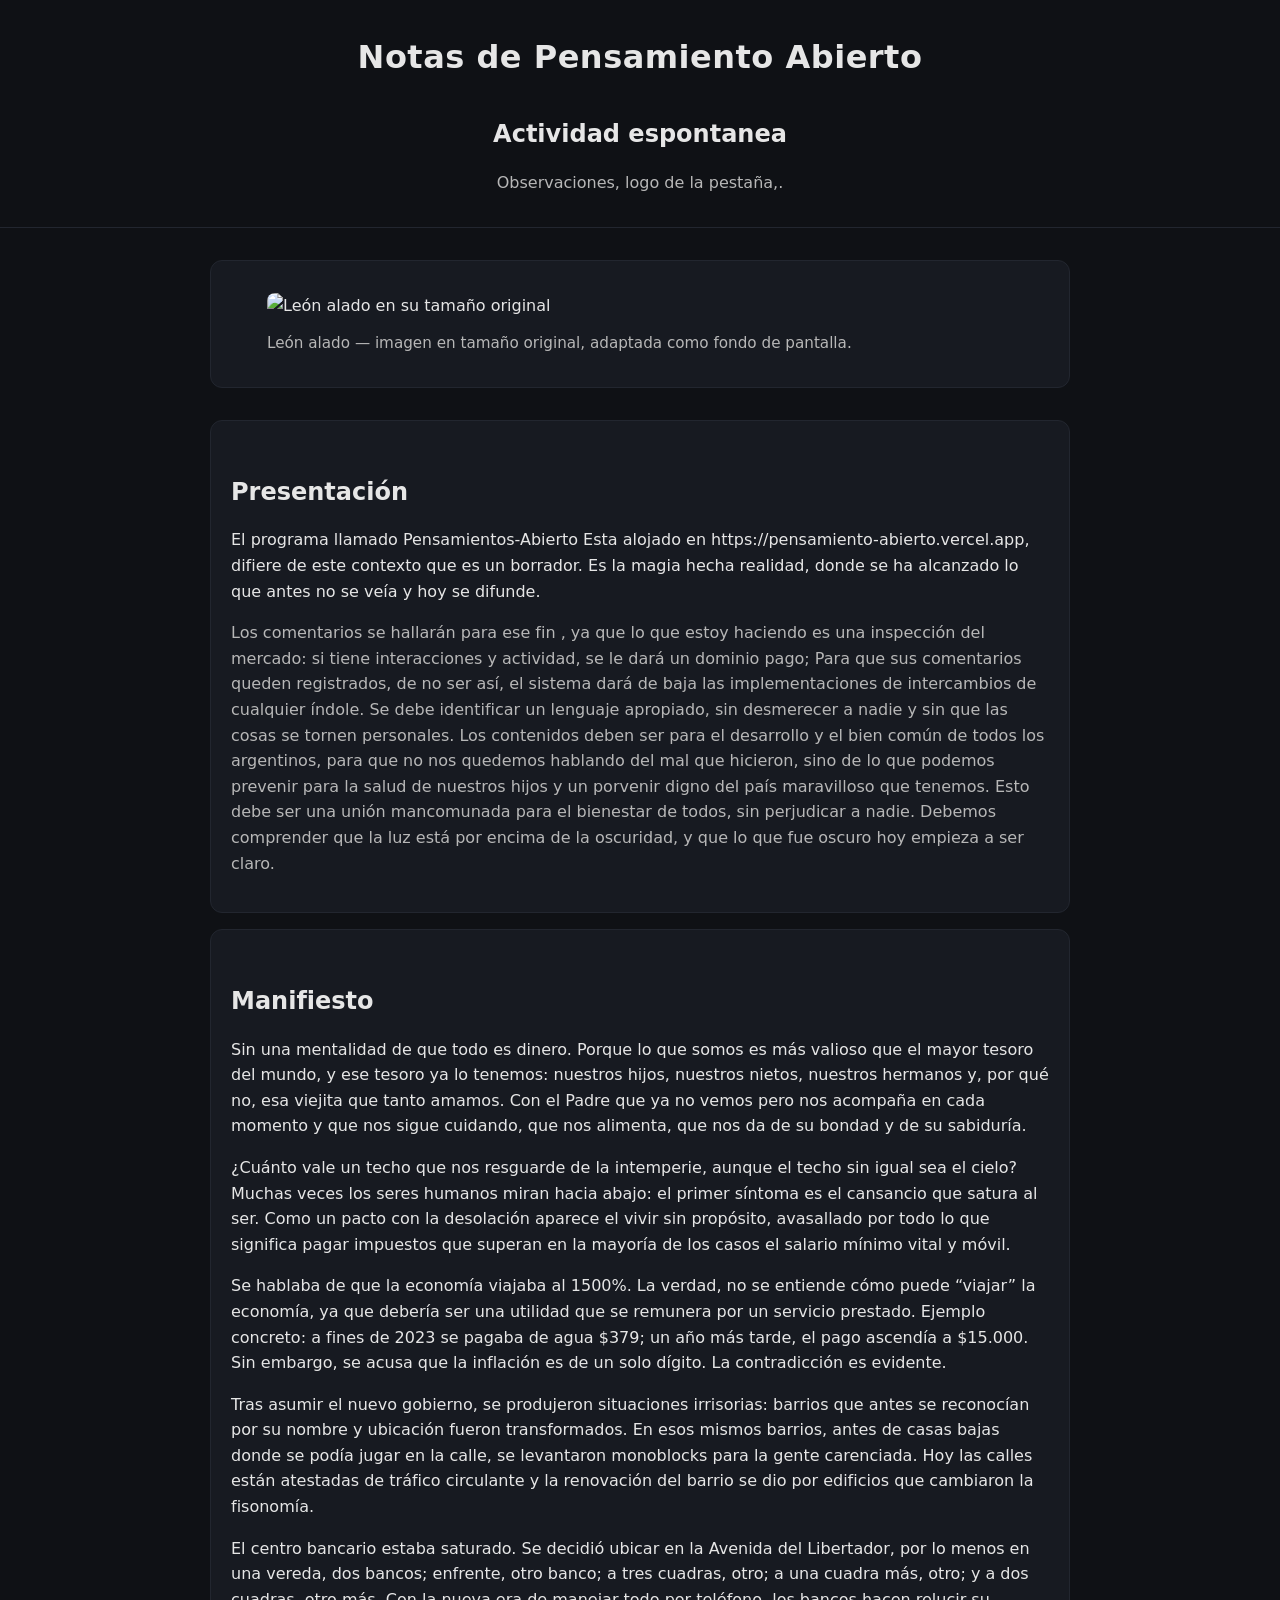
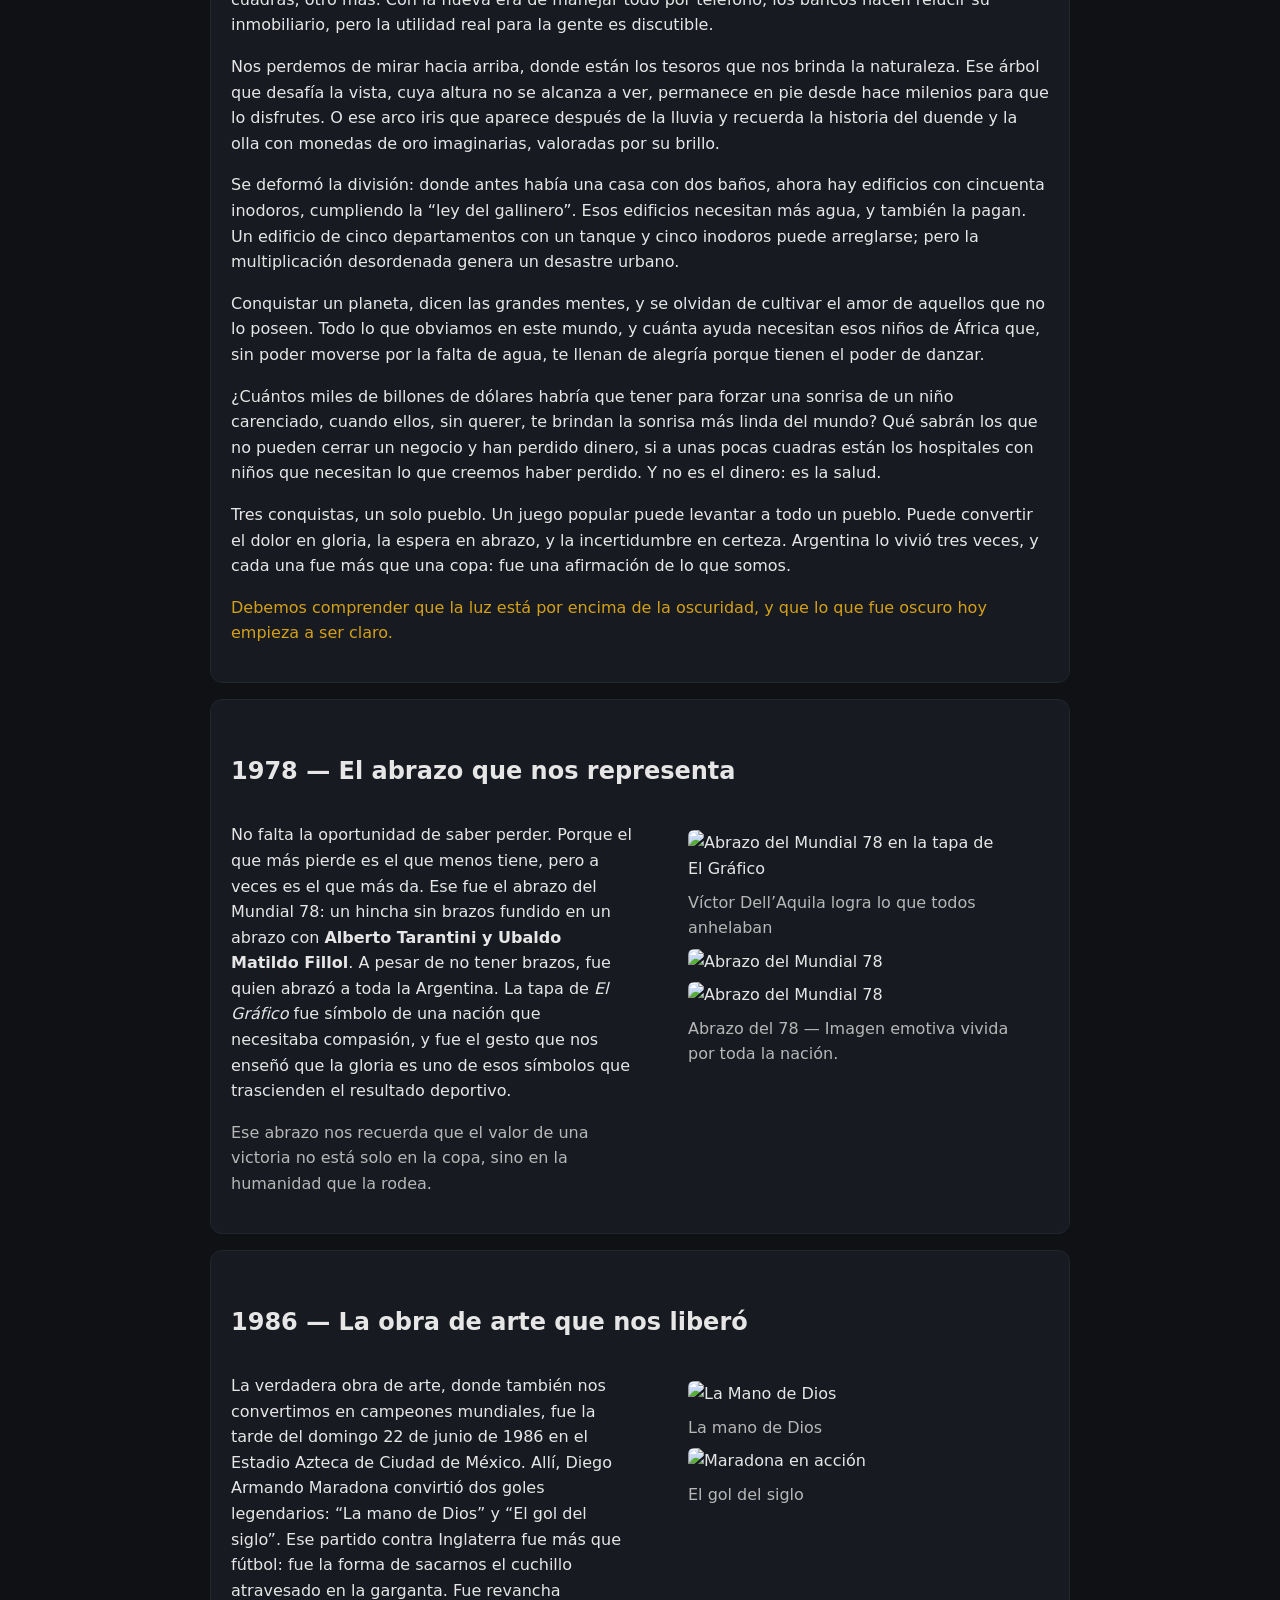
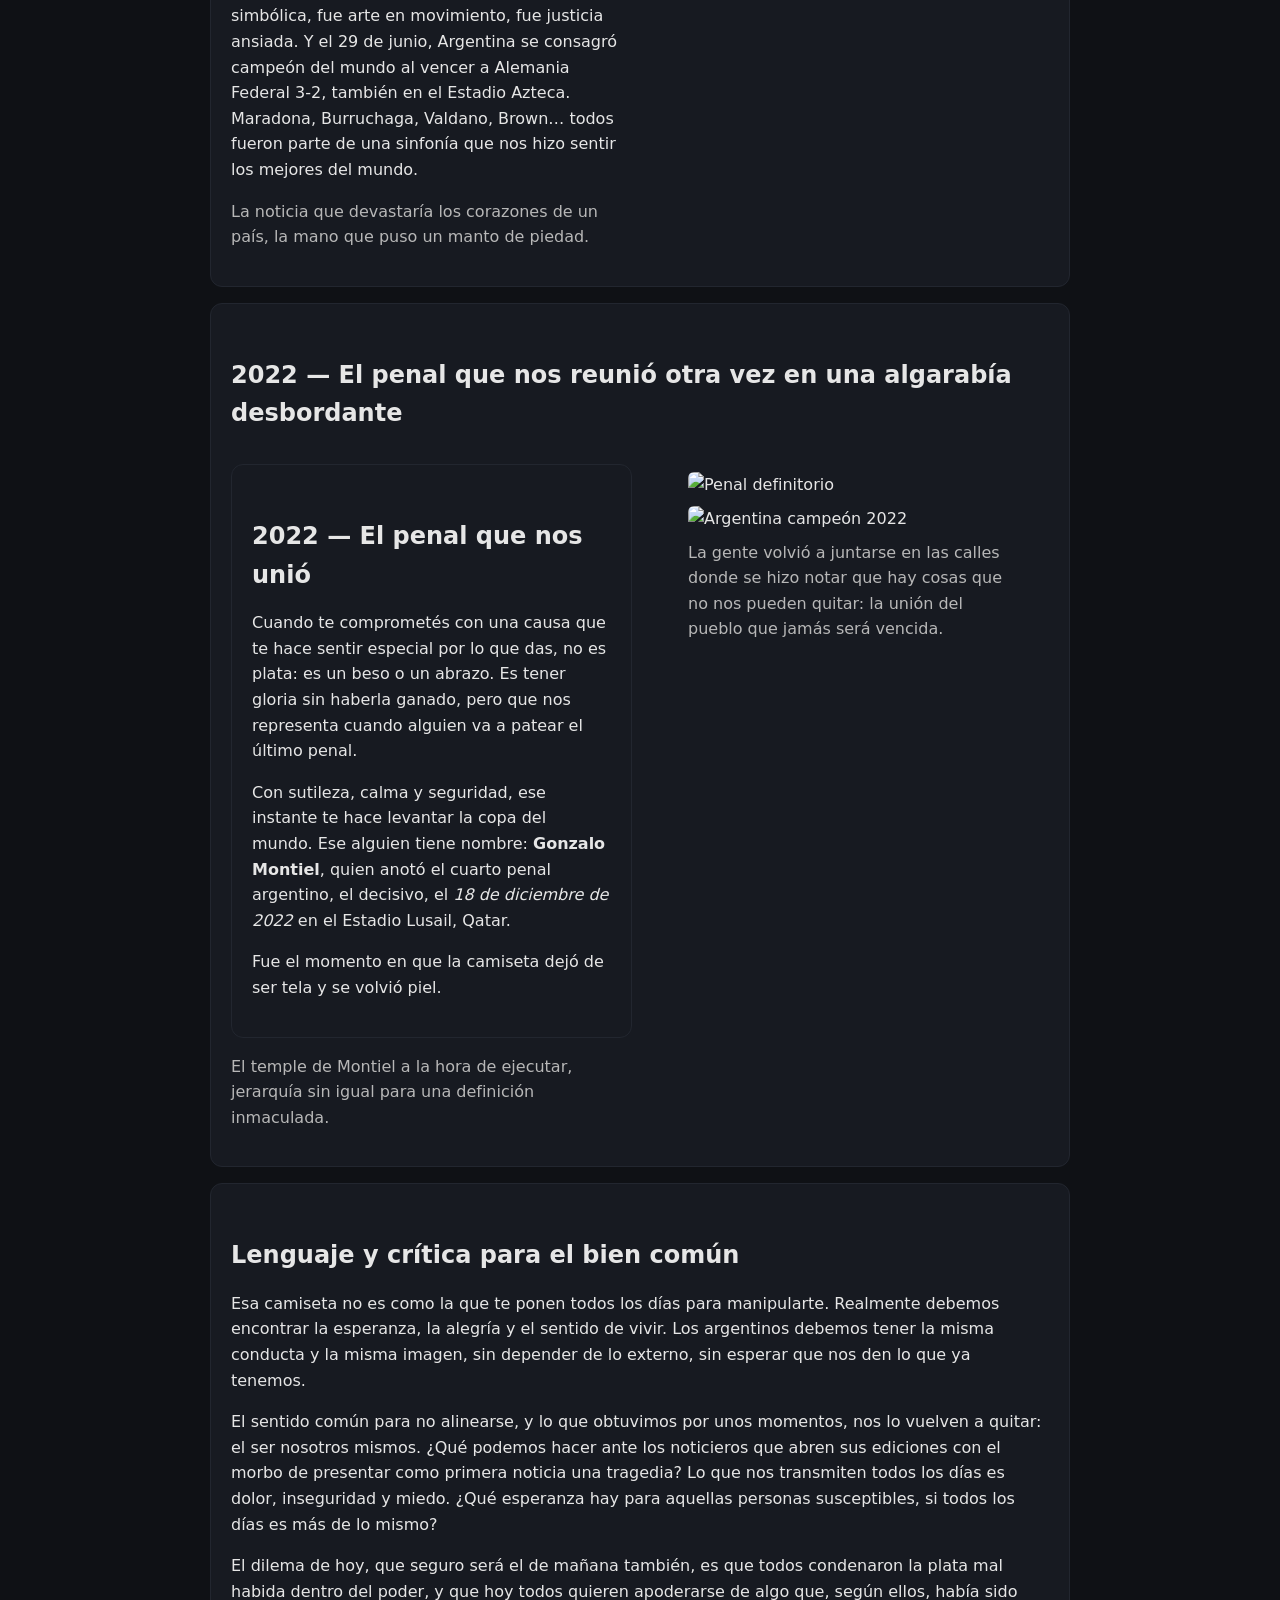
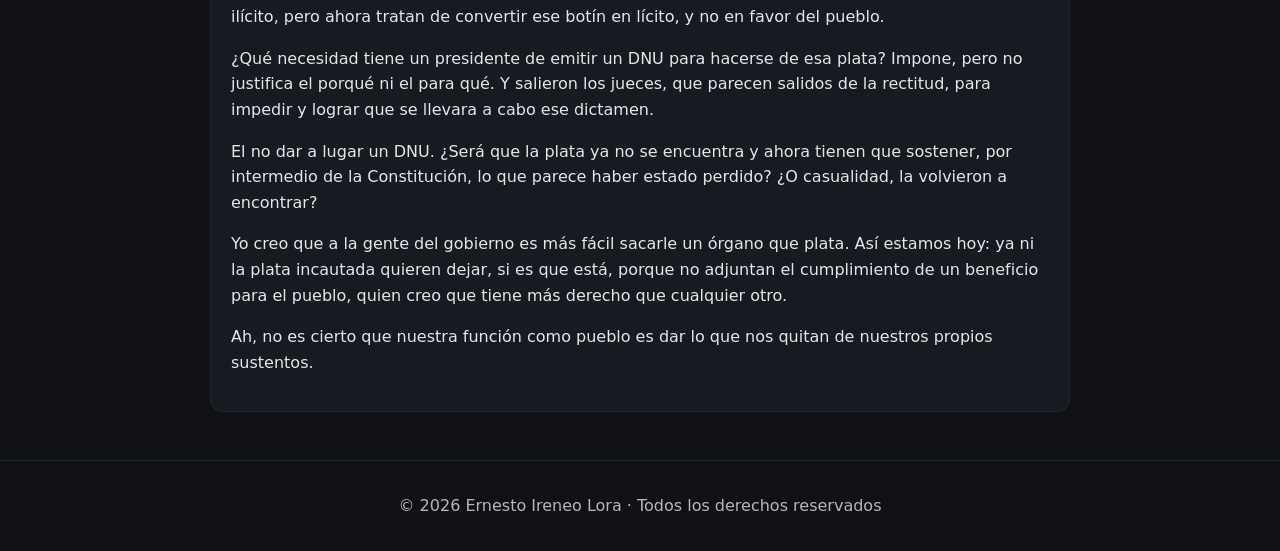
==== articulos/Milagro/index.html @ 1082b00d "instrumentar issues" ====
<!DOCTYPE html>
<html lang="es">

<head>
  <meta charset="UTF-8" />
  <meta name="viewport" content="width=device-width, initial-scale=1" />
  <title>Notas - Pensamiento Abierto</title>
  <meta name="description" content="Recopilacion.">
  <style>
    :root {
      --bg: #0f1115;
      --fg: #e6e6e6;
      --muted: #b7b7b7;
      --accent: #d4a017;
      --link: #7fb3ff;
      --card: #171a21;
    }

    html,
    body {
      margin: 0;
      padding: 0;
      background: var(--bg);
      color: var(--fg);
      font-family: system-ui, -apple-system, Segoe UI, Roboto, Ubuntu, Cantarell, "Helvetica Neue", Arial, "Noto Sans", sans-serif;
      line-height: 1.6;
    }

    header {
      padding: 2rem 1rem;
      text-align: center;
      border-bottom: 1px solid #22262f;
    }

    header h1 {
      margin: 0 0 .5rem;
      font-size: 2rem;
      letter-spacing: .5px;
    }

    header p {
      margin: 0;
      color: var(--muted);
    }

    .container {
      max-width: 860px;
      margin: 0 auto;
      padding: 2rem 1rem;
    }

    .hero {
      background: var(--card);
      border: 1px solid #22262f;
      border-radius: 12px;
      padding: 1rem;
      margin-bottom: 2rem;
    }

    .hero img {
      width: 100%;
      height: auto;
      display: block;
      border-radius: 8px;
      object-fit: cover;
    }

    .hero figcaption {
      margin-top: .75rem;
      color: var(--muted);
      font-size: .95rem;
    }

    h2 {
      margin: 2rem 0 1rem;
      font-size: 1.5rem;
    }

    .card {
      background: var(--card);
      border: 1px solid #22262f;
      border-radius: 12px;
      padding: 1.25rem;
      margin: 1rem 0;
    }

    .card img {
      max-width: 100%;
      height: auto;
      display: block;
      margin: 0.5rem auto;
      border-radius: 6px;
    }

    .muted {
      color: var(--muted);
    }

    a {
      color: var(--link);
      text-decoration: none;
    }

    a:hover {
      text-decoration: underline;
    }

    footer {
      padding: 2rem 1rem;
      text-align: center;
      border-top: 1px solid #22262f;
      color: var(--muted);
    }

    .grid {
      display: grid;
      grid-template-columns: 1fr;
      gap: 1rem;
    }

    @media (min-width: 720px) {
      .grid {
        grid-template-columns: 1fr 1fr;
      }
    }

    .tag {
      display: inline-block;
      background: #22262f;
      color: var(--muted);
      padding: .25rem .5rem;
      border-radius: 6px;
      font-size: .85rem;
      margin-right: .5rem;
    }

    .accent {
      color: var(--accent);
    }
  </style>
</head>

<body>

  <header>
    <h1>Notas de Pensamiento Abierto</h1>
    <h2>Actividad espontanea</h2>
    <p>Observaciones, logo de la pestaña,.</p>
  </header>

  <main class="container">

    <!-- Imagen principal: León alado -->
    <section class="hero">
      <figure>
        <!-- Reemplazá el src por la ruta real de tu imagen en la carpeta -->
        <img src="imagenes/LeonDeOro.png" alt="León alado en su tamaño original" />
        <figcaption>León alado — imagen en tamaño original, adaptada como fondo de pantalla.</figcaption>
      </figure>
    </section>

    <!-- Presentación editorial breve -->
    <section class="card">
      <h2>Presentación</h2>
      <p>
        El programa llamado Pensamientos-Abierto
        Esta alojado en https://pensamiento-abierto.vercel.app, difiere de este contexto que es un borrador.
        Es la magia hecha realidad, donde se ha alcanzado lo que antes no se veía y hoy se difunde.
      </p>
      <p class="muted">
        Los comentarios se hallarán para ese fin , ya que lo que estoy haciendo es una inspección del mercado: si tiene
        interacciones y actividad, se le dará un dominio pago;
        Para que sus comentarios queden registrados, de no ser así, el sistema dará de baja las implementaciones de
        intercambios de cualquier índole.
        Se debe identificar un lenguaje apropiado, sin desmerecer a nadie y sin que las cosas se tornen personales. Los
        contenidos deben ser para el desarrollo
        y el bien común de todos los argentinos, para que no nos quedemos hablando del mal que hicieron, sino de lo que
        podemos prevenir para la salud de nuestros
        hijos y un porvenir digno del país maravilloso que tenemos.
        Esto debe ser una unión mancomunada para el bienestar de todos, sin perjudicar a nadie. Debemos comprender que
        la luz está por encima de la oscuridad,
        y que lo que fue oscuro hoy empieza a ser claro.
      </p>

    </section>

    <!-- Manifiesto: valores y propósito -->
    <section class="card">
      <h2>Manifiesto</h2>
      <p>
        Sin una mentalidad de que todo es dinero. Porque lo que somos es más valioso que el mayor tesoro del mundo,
        y ese tesoro ya lo tenemos: nuestros hijos, nuestros nietos, nuestros hermanos y, por qué no, esa viejita que
        tanto amamos.
        Con el Padre que ya no vemos pero nos acompaña en cada momento y que nos sigue cuidando, que nos alimenta, que
        nos da de su bondad y de su sabiduría.
      </p>

      <p>
        ¿Cuánto vale un techo que nos resguarde de la intemperie, aunque el techo sin igual sea el cielo?
        Muchas veces los seres humanos miran hacia abajo: el primer síntoma es el cansancio que satura al ser.
        Como un pacto con la desolación aparece el vivir sin propósito, avasallado por todo lo que significa pagar
        impuestos que superan en la mayoría de los casos el salario mínimo vital y móvil.
      </p>

      <p>
        Se hablaba de que la economía viajaba al 1500%. La verdad, no se entiende cómo puede “viajar” la economía, ya
        que debería ser una utilidad que se remunera por un servicio prestado.
        Ejemplo concreto: a fines de 2023 se pagaba de agua $379; un año más tarde, el pago ascendía a $15.000.
        Sin embargo, se acusa que la inflación es de un solo dígito. La contradicción es evidente.
      </p>

      <p>
        Tras asumir el nuevo gobierno, se produjeron situaciones irrisorias: barrios que antes se reconocían por su
        nombre y ubicación fueron transformados.
        En esos mismos barrios, antes de casas bajas donde se podía jugar en la calle, se levantaron monoblocks para la
        gente carenciada.
        Hoy las calles están atestadas de tráfico circulante y la renovación del barrio se dio por edificios que
        cambiaron la fisonomía.
      </p>

      <p>
        El centro bancario estaba saturado. Se decidió ubicar en la Avenida del Libertador, por lo menos en una vereda,
        dos bancos; enfrente, otro banco; a tres cuadras, otro; a una cuadra más, otro; y a dos cuadras, otro más.
        Con la nueva era de manejar todo por teléfono, los bancos hacen relucir su inmobiliario, pero la utilidad real
        para la gente es discutible.
      </p>

      <p>
        Nos perdemos de mirar hacia arriba, donde están los tesoros que nos brinda la naturaleza.
        Ese árbol que desafía la vista, cuya altura no se alcanza a ver, permanece en pie desde hace milenios para que
        lo disfrutes.
        O ese arco iris que aparece después de la lluvia y recuerda la historia del duende y la olla con monedas de oro
        imaginarias, valoradas por su brillo.
      </p>

      <p>
        Se deformó la división: donde antes había una casa con dos baños, ahora hay edificios con cincuenta inodoros,
        cumpliendo la “ley del gallinero”.
        Esos edificios necesitan más agua, y también la pagan.
        Un edificio de cinco departamentos con un tanque y cinco inodoros puede arreglarse; pero la multiplicación
        desordenada genera un desastre urbano.
      </p>

      <p>
        Conquistar un planeta, dicen las grandes mentes, y se olvidan de cultivar el amor de aquellos que no lo poseen.
        Todo lo que obviamos en este mundo, y cuánta ayuda necesitan esos niños de África que, sin poder moverse por la
        falta de agua, te llenan de alegría porque tienen el poder de danzar.
      </p>

      <p>
        ¿Cuántos miles de billones de dólares habría que tener para forzar una sonrisa de un niño carenciado,
        cuando ellos, sin querer, te brindan la sonrisa más linda del mundo?
        Qué sabrán los que no pueden cerrar un negocio y han perdido dinero, si a unas pocas cuadras están los
        hospitales con niños que necesitan lo que creemos haber perdido.
        Y no es el dinero: es la salud.
      </p>

      <p>
        Tres conquistas, un solo pueblo.
        Un juego popular puede levantar a todo un pueblo. Puede convertir el dolor en gloria, la espera en abrazo, y la
        incertidumbre en certeza.
        Argentina lo vivió tres veces, y cada una fue más que una copa: fue una afirmación de lo que somos.
      </p>

      <p class="accent">
        Debemos comprender que la luz está por encima de la oscuridad, y que lo que fue oscuro hoy empieza a ser claro.
      </p>
    </section>

    <!-- Abrazo del 78: memoria y símbolo -->
<section class="card">
  <h2>1978 — El abrazo que nos representa</h2>
  <div class="grid">
    <div>
      <p>
        No falta la oportunidad de saber perder. Porque el que más pierde es el que menos tiene,
        pero a veces es el que más da. Ese fue el abrazo del Mundial 78: un hincha sin brazos fundido
        en un abrazo con <strong>Alberto Tarantini y Ubaldo Matildo Fillol</strong>. A pesar de no tener brazos,
        fue quien abrazó a toda la Argentina. La tapa de <em>El Gráfico</em> fue símbolo de una nación que necesitaba
        compasión, y fue el gesto que nos enseñó que la gloria es uno de esos símbolos que trascienden el resultado deportivo.
      </p>
      <p class="muted">
        Ese abrazo nos recuerda que el valor de una victoria no está solo en la copa, sino en la humanidad que la rodea.
      </p>
    </div>
    <figure>
      <img src="imagenes/descarga.jpg" alt="Abrazo del Mundial 78 en la tapa de El Gráfico" />
      <figcaption class="muted">Víctor Dell’Aquila logra lo que todos anhelaban</figcaption>

      <img src="imagenes/A 43 años de la obte.png" alt="Abrazo del Mundial 78" />
      <img src="imagenes/La historia del Abra.png" alt="Abrazo del Mundial 78" />
      <figcaption class="muted">Abrazo del 78 — Imagen emotiva vivida por toda la nación.</figcaption>
    </figure>
  </div>
</section>

<section class="card">
  <h2>1986 — La obra de arte que nos liberó</h2>
  <div class="grid">
    <div>
      <p>
        La verdadera obra de arte, donde también nos convertimos en campeones mundiales, fue la tarde del domingo 22
        de junio de 1986 en el Estadio Azteca de Ciudad de México. Allí, Diego Armando Maradona convirtió dos goles legendarios:
        “La mano de Dios” y “El gol del siglo”. Ese partido contra Inglaterra fue más que fútbol:
        fue la forma de sacarnos el cuchillo atravesado en la garganta. Fue revancha simbólica, fue arte en movimiento, fue justicia ansiada.
        Y el 29 de junio, Argentina se consagró campeón del mundo al vencer a Alemania Federal 3-2, también en el Estadio Azteca.
        Maradona, Burruchaga, Valdano, Brown… todos fueron parte de una sinfonía que nos hizo sentir los mejores del mundo.
      </p>
      <p class="muted">
        La noticia que devastaría los corazones de un país, la mano que puso un manto de piedad.
      </p>
    </div>
    <figure>
      <img src="imagenes/LaManoDeDios.png" alt="La Mano de Dios" />
      <figcaption class="muted">La mano de Dios</figcaption>

      <img src="imagenes/Maradona.png" alt="Maradona en acción" />
      <figcaption class="muted">El gol del siglo</figcaption>
    </figure>
  </div>
</section>

<section class="card">
  <h2>2022 — El penal que nos reunió otra vez en una algarabía desbordante</h2>
  <div class="grid">
    <div>
      <section class="card">
        <h2>2022 — El penal que nos unió</h2>
        <p>
          Cuando te comprometés con una causa que te hace sentir especial por lo que das, no es plata:
          es un beso o un abrazo. Es tener gloria sin haberla ganado, pero que nos representa cuando alguien
          va a patear el último penal.
        </p>
        <p>
          Con sutileza, calma y seguridad, ese instante te hace levantar la copa del mundo.
          Ese alguien tiene nombre: <strong>Gonzalo Montiel</strong>, quien anotó el cuarto penal argentino,
          el decisivo, el <em>18 de diciembre de 2022</em> en el Estadio Lusail, Qatar.
        </p>
        <p>
          Fue el momento en que la camiseta dejó de ser tela y se volvió piel.
        </p>
      </section>
      <p class="muted">
        El temple de Montiel a la hora de ejecutar, jerarquía sin igual para una definición inmaculada.
      </p>
    </div>
    <figure>
      <img src="imagenes/LaMejor1.png" alt="Penal definitorio" />
      <img src="imagenes/Argentinacampeón.png" alt="Argentina campeón 2022" />
      <figcaption class="muted">
        La gente volvió a juntarse en las calles donde se hizo notar que hay cosas que no nos pueden quitar:
        la unión del pueblo que jamás será vencida.
      </figcaption>
    </figure>
  </div>
</section>

<section class="card">
  <h2>Lenguaje y crítica para el bien común</h2>
  <p>
    Esa camiseta no es como la que te ponen todos los días para manipularte.
    Realmente debemos encontrar la esperanza, la alegría y el sentido de vivir. Los argentinos debemos tener la
    misma conducta y la misma imagen, sin depender de lo externo, sin esperar que nos den lo que ya tenemos.
  </p>
  <p>
    El sentido común para no alinearse, y lo que obtuvimos por unos momentos, nos lo vuelven a quitar: el ser
    nosotros mismos. ¿Qué podemos hacer ante los noticieros que abren sus ediciones con el morbo de presentar como
    primera noticia una tragedia?
    Lo que nos transmiten todos los días es dolor, inseguridad y miedo. ¿Qué esperanza hay para aquellas personas
    susceptibles,
    si todos los días es más de lo mismo?
  </p>
  <p>
    El dilema de hoy, que seguro será el de mañana también, es que todos condenaron la plata mal habida dentro del
    poder,
    y que hoy todos quieren apoderarse de algo que, según ellos, había sido ilícito, pero ahora tratan de convertir ese
    botín en lícito,
    y no en favor del pueblo.
  </p>
  <p>
    ¿Qué necesidad tiene un presidente de emitir un DNU para hacerse de esa plata? Impone, pero no justifica el porqué
    ni el para qué.
    Y salieron los jueces, que parecen salidos de la rectitud, para impedir y lograr que se llevara a cabo ese dictamen.
  </p>
  <p>
    El no dar a lugar un DNU. ¿Será que la plata ya no se encuentra y ahora tienen que sostener, por intermedio de la
    Constitución,
    lo que parece haber estado perdido? ¿O casualidad, la volvieron a encontrar?
  </p>
  <p>
    Yo creo que a la gente del gobierno es más fácil sacarle un órgano que plata. Así estamos hoy: ya ni la plata
    incautada quieren dejar,
    si es que está, porque no adjuntan el cumplimiento de un beneficio para el pueblo, quien creo que tiene más derecho
    que cualquier otro.
  </p>
  <p>
    Ah, no es cierto que nuestra función como pueblo es dar lo que nos quitan de nuestros propios sustentos.
  </p>
</section>
</main>

<footer>
  © 2026 Ernesto Ireneo Lora · Todos los derechos reservados
</footer>

</body>

</html>
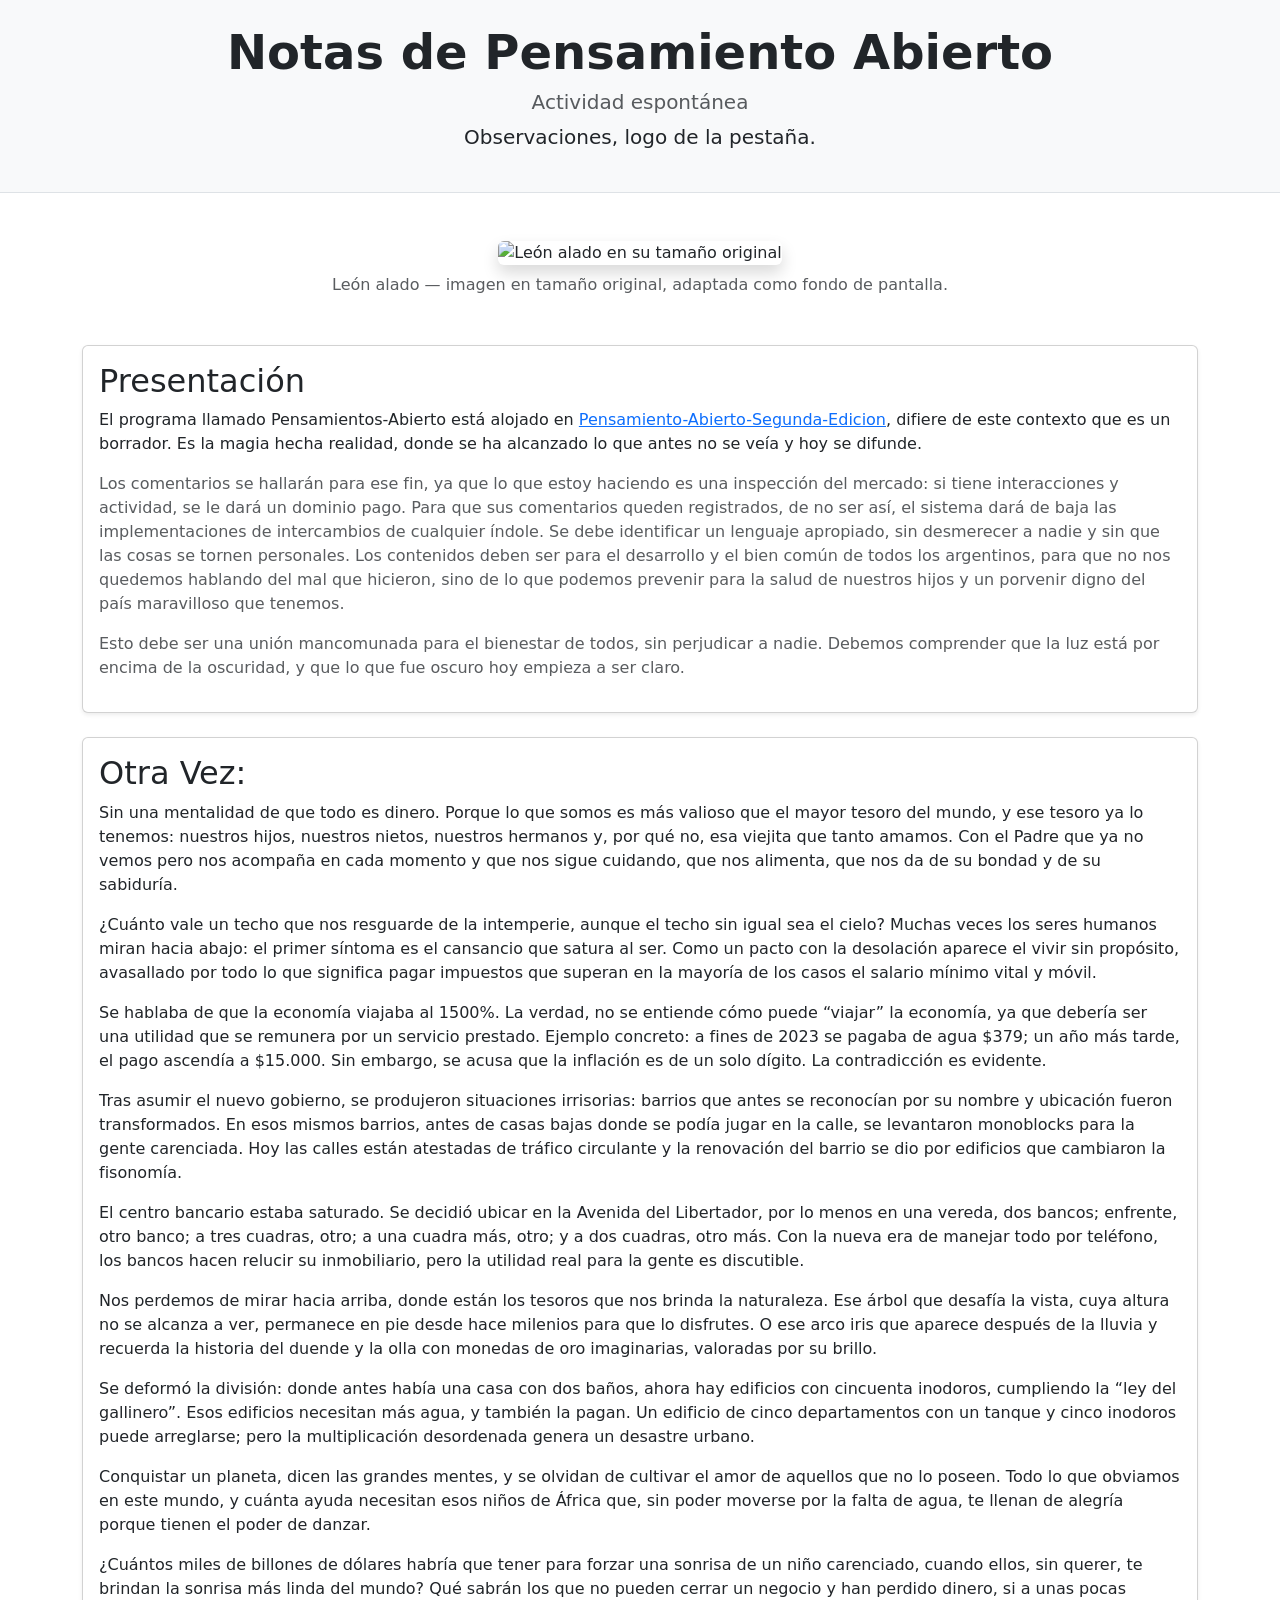
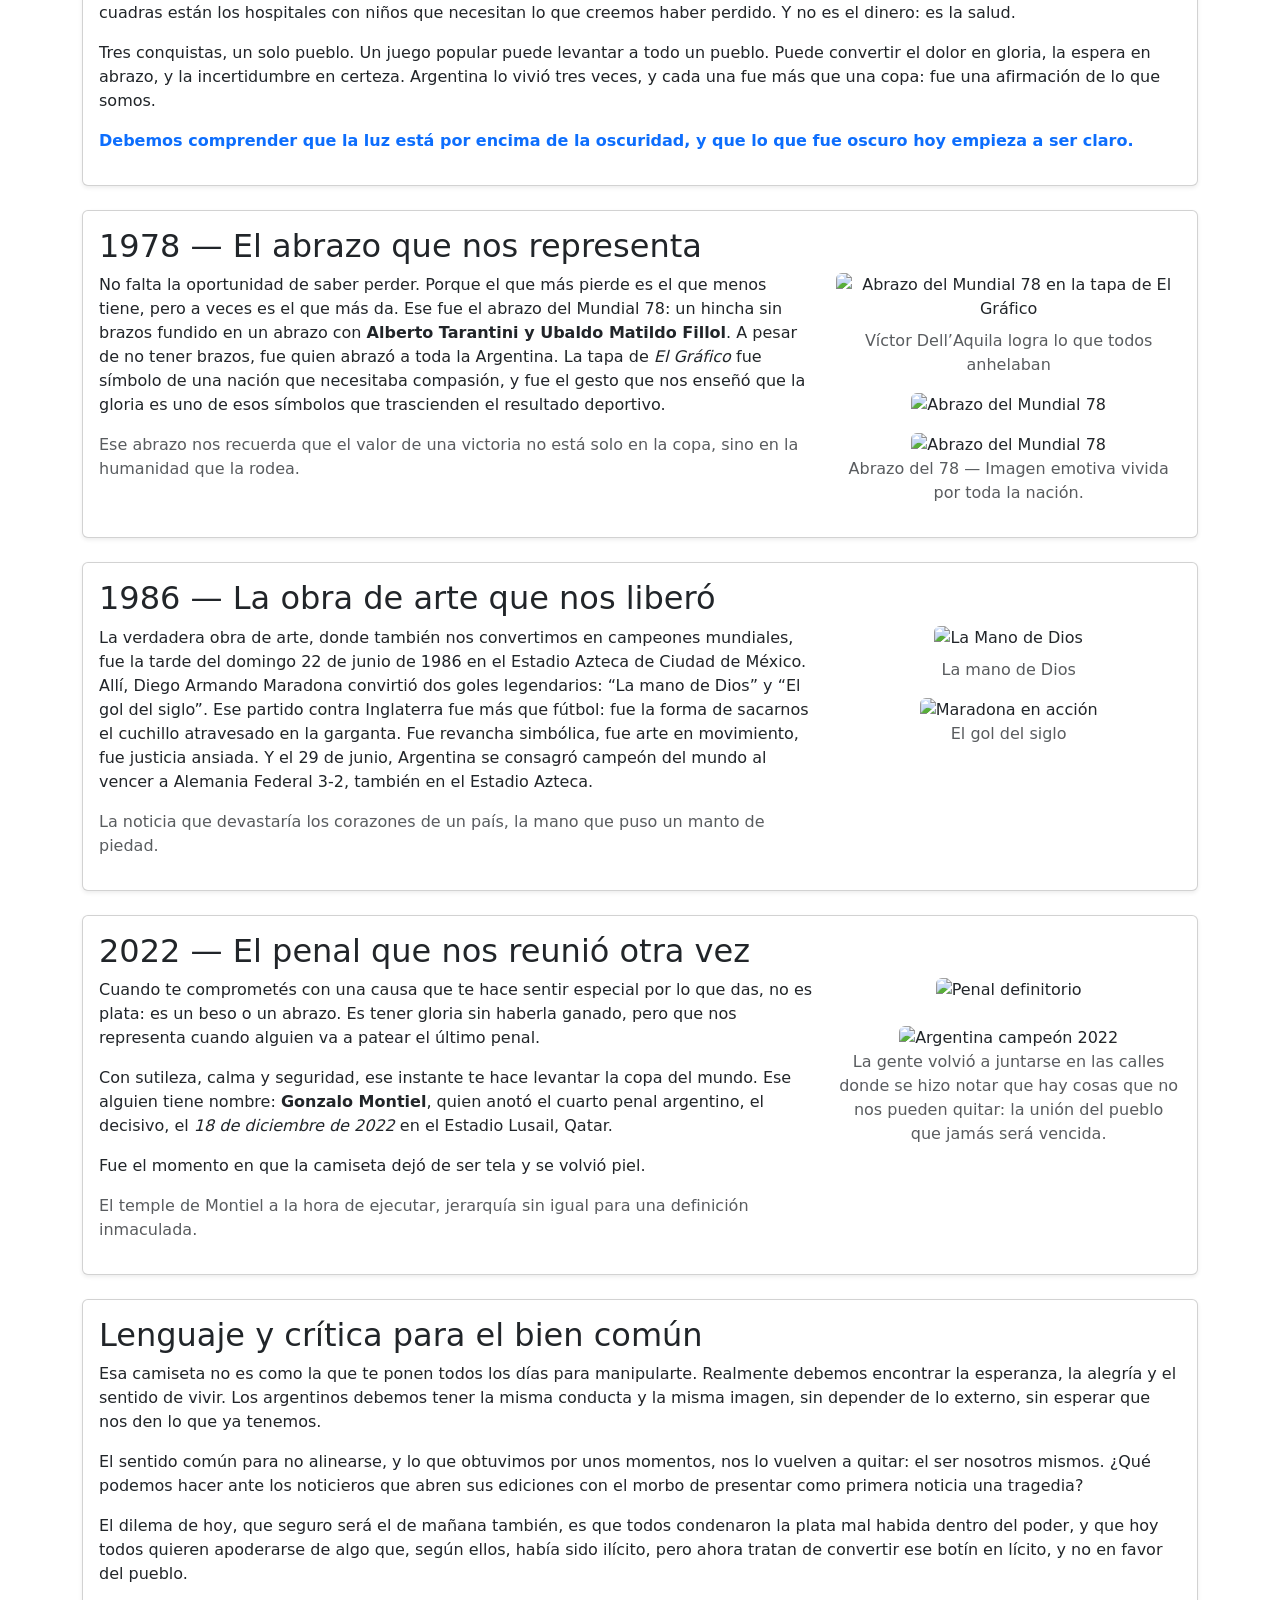
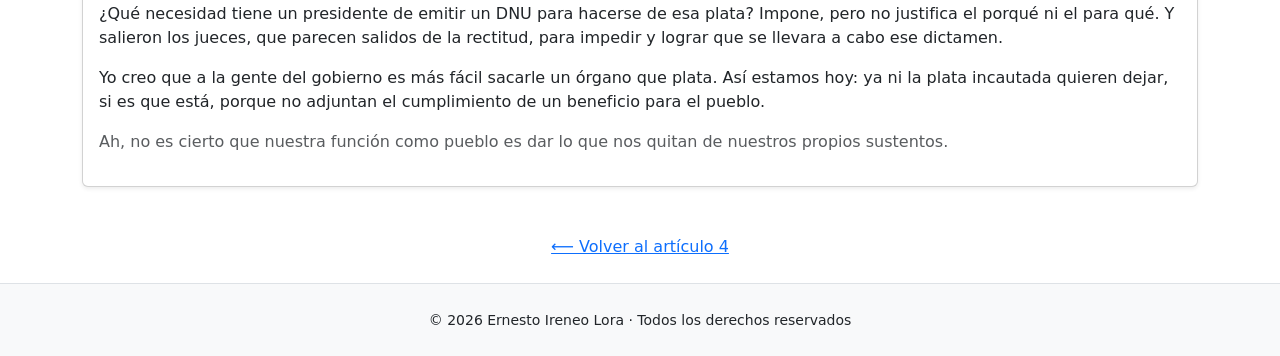
==== commit 3adb4e20: "Bootstrap y script" ====
--- a/articulos/Milagro/index.html
+++ b/articulos/Milagro/index.html
@@ -5,404 +5,350 @@
   <meta charset="UTF-8" />
   <meta name="viewport" content="width=device-width, initial-scale=1" />
   <title>Notas - Pensamiento Abierto</title>
-  <meta name="description" content="Recopilacion.">
-  <style>
-    :root {
-      --bg: #0f1115;
-      --fg: #e6e6e6;
-      --muted: #b7b7b7;
-      --accent: #d4a017;
-      --link: #7fb3ff;
-      --card: #171a21;
-    }
-
-    html,
-    body {
-      margin: 0;
-      padding: 0;
-      background: var(--bg);
-      color: var(--fg);
-      font-family: system-ui, -apple-system, Segoe UI, Roboto, Ubuntu, Cantarell, "Helvetica Neue", Arial, "Noto Sans", sans-serif;
-      line-height: 1.6;
-    }
-
-    header {
-      padding: 2rem 1rem;
-      text-align: center;
-      border-bottom: 1px solid #22262f;
-    }
-
-    header h1 {
-      margin: 0 0 .5rem;
-      font-size: 2rem;
-      letter-spacing: .5px;
-    }
-
-    header p {
-      margin: 0;
-      color: var(--muted);
-    }
-
-    .container {
-      max-width: 860px;
-      margin: 0 auto;
-      padding: 2rem 1rem;
-    }
-
-    .hero {
-      background: var(--card);
-      border: 1px solid #22262f;
-      border-radius: 12px;
-      padding: 1rem;
-      margin-bottom: 2rem;
-    }
-
-    .hero img {
-      width: 100%;
-      height: auto;
-      display: block;
-      border-radius: 8px;
-      object-fit: cover;
-    }
-
-    .hero figcaption {
-      margin-top: .75rem;
-      color: var(--muted);
-      font-size: .95rem;
-    }
-
-    h2 {
-      margin: 2rem 0 1rem;
-      font-size: 1.5rem;
-    }
-
-    .card {
-      background: var(--card);
-      border: 1px solid #22262f;
-      border-radius: 12px;
-      padding: 1.25rem;
-      margin: 1rem 0;
-    }
-
-    .card img {
-      max-width: 100%;
-      height: auto;
-      display: block;
-      margin: 0.5rem auto;
-      border-radius: 6px;
-    }
-
-    .muted {
-      color: var(--muted);
-    }
-
-    a {
-      color: var(--link);
-      text-decoration: none;
-    }
-
-    a:hover {
-      text-decoration: underline;
-    }
-
-    footer {
-      padding: 2rem 1rem;
-      text-align: center;
-      border-top: 1px solid #22262f;
-      color: var(--muted);
-    }
-
-    .grid {
-      display: grid;
-      grid-template-columns: 1fr;
-      gap: 1rem;
-    }
-
-    @media (min-width: 720px) {
-      .grid {
-        grid-template-columns: 1fr 1fr;
-      }
-    }
-
-    .tag {
-      display: inline-block;
-      background: #22262f;
-      color: var(--muted);
-      padding: .25rem .5rem;
-      border-radius: 6px;
-      font-size: .85rem;
-      margin-right: .5rem;
-    }
-
-    .accent {
-      color: var(--accent);
-    }
-  </style>
+  <meta name="description" content="Recopilación.">
+  <!-- Bootstrap CSS -->
+  <link href="https://cdn.jsdelivr.net/npm/bootstrap@5.3.3/dist/css/bootstrap.min.css" rel="stylesheet">
 </head>
 
 <body>
 
-  <header>
-    <h1>Notas de Pensamiento Abierto</h1>
-    <h2>Actividad espontanea</h2>
-    <p>Observaciones, logo de la pestaña,.</p>
+  <!-- Header -->
+  <header class="bg-light text-center py-4 border-bottom">
+    <div class="container">
+      <h1 class="display-5 fw-bold">Notas de Pensamiento Abierto</h1>
+      <h2 class="h5 text-muted">Actividad espontánea</h2>
+      <p class="lead">Observaciones, logo de la pestaña.</p>
+    </div>
   </header>
 
-  <main class="container">
-
-    <!-- Imagen principal: León alado -->
-    <section class="hero">
+  <!-- Contenido principal -->
+  <main class="container my-5">
+
+    <!-- Imagen principal -->
+    <section class="text-center mb-5">
       <figure>
-        <!-- Reemplazá el src por la ruta real de tu imagen en la carpeta -->
-        <img src="imagenes/LeonDeOro.png" alt="León alado en su tamaño original" />
-        <figcaption>León alado — imagen en tamaño original, adaptada como fondo de pantalla.</figcaption>
+        <img src="imagenes/LeonDeOro.png" class="img-fluid rounded shadow" alt="León alado en su tamaño original">
+        <figcaption class="mt-2 text-muted">León alado — imagen en tamaño original, adaptada como fondo de
+          pantalla.</figcaption>
       </figure>
     </section>
 
     <!-- Presentación editorial breve -->
-    <section class="card">
-      <h2>Presentación</h2>
-      <p>
-        El programa llamado Pensamientos-Abierto
-        Esta alojado en https://pensamiento-abierto.vercel.app, difiere de este contexto que es un borrador.
-        Es la magia hecha realidad, donde se ha alcanzado lo que antes no se veía y hoy se difunde.
-      </p>
-      <p class="muted">
-        Los comentarios se hallarán para ese fin , ya que lo que estoy haciendo es una inspección del mercado: si tiene
-        interacciones y actividad, se le dará un dominio pago;
-        Para que sus comentarios queden registrados, de no ser así, el sistema dará de baja las implementaciones de
-        intercambios de cualquier índole.
-        Se debe identificar un lenguaje apropiado, sin desmerecer a nadie y sin que las cosas se tornen personales. Los
-        contenidos deben ser para el desarrollo
-        y el bien común de todos los argentinos, para que no nos quedemos hablando del mal que hicieron, sino de lo que
-        podemos prevenir para la salud de nuestros
-        hijos y un porvenir digno del país maravilloso que tenemos.
-        Esto debe ser una unión mancomunada para el bienestar de todos, sin perjudicar a nadie. Debemos comprender que
-        la luz está por encima de la oscuridad,
-        y que lo que fue oscuro hoy empieza a ser claro.
-      </p>
-
+    <section class="card mb-4 shadow-sm">
+      <div class="card-body">
+        <h2 class="card-title">Presentación</h2>
+        <p class="card-text">
+          El programa llamado Pensamientos-Abierto está alojado en
+          <a href="https://awilly0897.github.io/Pensamiento-Abierto-Segunda-Edicion/"
+            target="_blank">Pensamiento-Abierto-Segunda-Edicion</a>,
+          difiere de este contexto que es un borrador. Es la magia hecha realidad, donde se ha alcanzado lo
+          que antes
+          no se veía y hoy se difunde.
+        </p>
+        <p class="text-muted">
+          Los comentarios se hallarán para ese fin, ya que lo que estoy haciendo es una inspección del
+          mercado: si tiene
+          interacciones y actividad, se le dará un dominio pago. Para que sus comentarios queden registrados,
+          de no ser
+          así, el sistema dará de baja las implementaciones de intercambios de cualquier índole.
+          Se debe identificar un lenguaje apropiado, sin desmerecer a nadie y sin que las cosas se tornen
+          personales.
+          Los contenidos deben ser para el desarrollo y el bien común de todos los argentinos, para que no nos
+          quedemos
+          hablando del mal que hicieron, sino de lo que podemos prevenir para la salud de nuestros hijos y un
+          porvenir
+          digno del país maravilloso que tenemos.
+        </p>
+        <p class="text-muted">
+          Esto debe ser una unión mancomunada para el bienestar de todos, sin perjudicar a nadie. Debemos
+          comprender que
+          la luz está por encima de la oscuridad, y que lo que fue oscuro hoy empieza a ser claro.
+        </p>
+      </div>
     </section>
 
     <!-- Manifiesto: valores y propósito -->
-    <section class="card">
-      <h2>Manifiesto</h2>
-      <p>
-        Sin una mentalidad de que todo es dinero. Porque lo que somos es más valioso que el mayor tesoro del mundo,
-        y ese tesoro ya lo tenemos: nuestros hijos, nuestros nietos, nuestros hermanos y, por qué no, esa viejita que
-        tanto amamos.
-        Con el Padre que ya no vemos pero nos acompaña en cada momento y que nos sigue cuidando, que nos alimenta, que
-        nos da de su bondad y de su sabiduría.
-      </p>
-
-      <p>
-        ¿Cuánto vale un techo que nos resguarde de la intemperie, aunque el techo sin igual sea el cielo?
-        Muchas veces los seres humanos miran hacia abajo: el primer síntoma es el cansancio que satura al ser.
-        Como un pacto con la desolación aparece el vivir sin propósito, avasallado por todo lo que significa pagar
-        impuestos que superan en la mayoría de los casos el salario mínimo vital y móvil.
-      </p>
-
-      <p>
-        Se hablaba de que la economía viajaba al 1500%. La verdad, no se entiende cómo puede “viajar” la economía, ya
-        que debería ser una utilidad que se remunera por un servicio prestado.
-        Ejemplo concreto: a fines de 2023 se pagaba de agua $379; un año más tarde, el pago ascendía a $15.000.
-        Sin embargo, se acusa que la inflación es de un solo dígito. La contradicción es evidente.
-      </p>
-
-      <p>
-        Tras asumir el nuevo gobierno, se produjeron situaciones irrisorias: barrios que antes se reconocían por su
-        nombre y ubicación fueron transformados.
-        En esos mismos barrios, antes de casas bajas donde se podía jugar en la calle, se levantaron monoblocks para la
-        gente carenciada.
-        Hoy las calles están atestadas de tráfico circulante y la renovación del barrio se dio por edificios que
-        cambiaron la fisonomía.
-      </p>
-
-      <p>
-        El centro bancario estaba saturado. Se decidió ubicar en la Avenida del Libertador, por lo menos en una vereda,
-        dos bancos; enfrente, otro banco; a tres cuadras, otro; a una cuadra más, otro; y a dos cuadras, otro más.
-        Con la nueva era de manejar todo por teléfono, los bancos hacen relucir su inmobiliario, pero la utilidad real
-        para la gente es discutible.
-      </p>
-
-      <p>
-        Nos perdemos de mirar hacia arriba, donde están los tesoros que nos brinda la naturaleza.
-        Ese árbol que desafía la vista, cuya altura no se alcanza a ver, permanece en pie desde hace milenios para que
-        lo disfrutes.
-        O ese arco iris que aparece después de la lluvia y recuerda la historia del duende y la olla con monedas de oro
-        imaginarias, valoradas por su brillo.
-      </p>
-
-      <p>
-        Se deformó la división: donde antes había una casa con dos baños, ahora hay edificios con cincuenta inodoros,
-        cumpliendo la “ley del gallinero”.
-        Esos edificios necesitan más agua, y también la pagan.
-        Un edificio de cinco departamentos con un tanque y cinco inodoros puede arreglarse; pero la multiplicación
-        desordenada genera un desastre urbano.
-      </p>
-
-      <p>
-        Conquistar un planeta, dicen las grandes mentes, y se olvidan de cultivar el amor de aquellos que no lo poseen.
-        Todo lo que obviamos en este mundo, y cuánta ayuda necesitan esos niños de África que, sin poder moverse por la
-        falta de agua, te llenan de alegría porque tienen el poder de danzar.
-      </p>
-
-      <p>
-        ¿Cuántos miles de billones de dólares habría que tener para forzar una sonrisa de un niño carenciado,
-        cuando ellos, sin querer, te brindan la sonrisa más linda del mundo?
-        Qué sabrán los que no pueden cerrar un negocio y han perdido dinero, si a unas pocas cuadras están los
-        hospitales con niños que necesitan lo que creemos haber perdido.
-        Y no es el dinero: es la salud.
-      </p>
-
-      <p>
-        Tres conquistas, un solo pueblo.
-        Un juego popular puede levantar a todo un pueblo. Puede convertir el dolor en gloria, la espera en abrazo, y la
-        incertidumbre en certeza.
-        Argentina lo vivió tres veces, y cada una fue más que una copa: fue una afirmación de lo que somos.
-      </p>
-
-      <p class="accent">
-        Debemos comprender que la luz está por encima de la oscuridad, y que lo que fue oscuro hoy empieza a ser claro.
-      </p>
-    </section>
-
-    <!-- Abrazo del 78: memoria y símbolo -->
-<section class="card">
-  <h2>1978 — El abrazo que nos representa</h2>
-  <div class="grid">
-    <div>
-      <p>
-        No falta la oportunidad de saber perder. Porque el que más pierde es el que menos tiene,
-        pero a veces es el que más da. Ese fue el abrazo del Mundial 78: un hincha sin brazos fundido
-        en un abrazo con <strong>Alberto Tarantini y Ubaldo Matildo Fillol</strong>. A pesar de no tener brazos,
-        fue quien abrazó a toda la Argentina. La tapa de <em>El Gráfico</em> fue símbolo de una nación que necesitaba
-        compasión, y fue el gesto que nos enseñó que la gloria es uno de esos símbolos que trascienden el resultado deportivo.
-      </p>
-      <p class="muted">
-        Ese abrazo nos recuerda que el valor de una victoria no está solo en la copa, sino en la humanidad que la rodea.
-      </p>
+    <section class="card mb-4 shadow-sm">
+      <div class="card-body">
+        <h2 class="card-title">Otra Vez:</h2>
+        <p>
+          Sin una mentalidad de que todo es dinero. Porque lo que somos es más valioso que el mayor tesoro del
+          mundo,
+          y ese tesoro ya lo tenemos: nuestros hijos, nuestros nietos, nuestros hermanos y, por qué no, esa
+          viejita que
+          tanto amamos. Con el Padre que ya no vemos pero nos acompaña en cada momento y que nos sigue
+          cuidando, que nos
+          alimenta, que nos da de su bondad y de su sabiduría.
+        </p>
+
+        <p>
+          ¿Cuánto vale un techo que nos resguarde de la intemperie, aunque el techo sin igual sea el cielo?
+          Muchas veces
+          los seres humanos miran hacia abajo: el primer síntoma es el cansancio que satura al ser. Como un
+          pacto con la
+          desolación aparece el vivir sin propósito, avasallado por todo lo que significa pagar impuestos que
+          superan en la
+          mayoría de los casos el salario mínimo vital y móvil.
+        </p>
+
+        <p>
+          Se hablaba de que la economía viajaba al 1500%. La verdad, no se entiende cómo puede “viajar” la
+          economía, ya
+          que debería ser una utilidad que se remunera por un servicio prestado. Ejemplo concreto: a fines de
+          2023 se pagaba
+          de agua $379; un año más tarde, el pago ascendía a $15.000. Sin embargo, se acusa que la inflación
+          es de un solo
+          dígito. La contradicción es evidente.
+        </p>
+
+        <p>
+          Tras asumir el nuevo gobierno, se produjeron situaciones irrisorias: barrios que antes se reconocían
+          por su
+          nombre y ubicación fueron transformados. En esos mismos barrios, antes de casas bajas donde se podía
+          jugar en la
+          calle, se levantaron monoblocks para la gente carenciada. Hoy las calles están atestadas de tráfico
+          circulante y
+          la renovación del barrio se dio por edificios que cambiaron la fisonomía.
+        </p>
+
+        <p>
+          El centro bancario estaba saturado. Se decidió ubicar en la Avenida del Libertador, por lo menos en
+          una vereda,
+          dos bancos; enfrente, otro banco; a tres cuadras, otro; a una cuadra más, otro; y a dos cuadras,
+          otro más. Con la
+          nueva era de manejar todo por teléfono, los bancos hacen relucir su inmobiliario, pero la utilidad
+          real para la
+          gente es discutible.
+        </p>
+
+        <p>
+          Nos perdemos de mirar hacia arriba, donde están los tesoros que nos brinda la naturaleza. Ese árbol
+          que desafía
+          la vista, cuya altura no se alcanza a ver, permanece en pie desde hace milenios para que lo
+          disfrutes. O ese arco
+          iris que aparece después de la lluvia y recuerda la historia del duende y la olla con monedas de oro
+          imaginarias,
+          valoradas por su brillo.
+        </p>
+
+        <p>
+          Se deformó la división: donde antes había una casa con dos baños, ahora hay edificios con cincuenta
+          inodoros,
+          cumpliendo la “ley del gallinero”. Esos edificios necesitan más agua, y también la pagan. Un
+          edificio de cinco
+          departamentos con un tanque y cinco inodoros puede arreglarse; pero la multiplicación desordenada
+          genera un
+          desastre urbano.
+        </p>
+
+        <p>
+          Conquistar un planeta, dicen las grandes mentes, y se olvidan de cultivar el amor de aquellos que no
+          lo poseen.
+          Todo lo que obviamos en este mundo, y cuánta ayuda necesitan esos niños de África que, sin poder
+          moverse por la
+          falta de agua, te llenan de alegría porque tienen el poder de danzar.
+        </p>
+
+        <p>
+          ¿Cuántos miles de billones de dólares habría que tener para forzar una sonrisa de un niño
+          carenciado, cuando
+          ellos, sin querer, te brindan la sonrisa más linda del mundo? Qué sabrán los que no pueden cerrar un
+          negocio y han
+          perdido dinero, si a unas pocas cuadras están los hospitales con niños que necesitan lo que creemos
+          haber perdido.
+          Y no es el dinero: es la salud.
+        </p>
+
+        <p>
+          Tres conquistas, un solo pueblo. Un juego popular puede levantar a todo un pueblo. Puede convertir
+          el dolor en
+          gloria, la espera en abrazo, y la incertidumbre en certeza. Argentina lo vivió tres veces, y cada
+          una fue más que
+          una copa: fue una afirmación de lo que somos.
+        </p>
+
+        <p class="fw-bold text-primary">
+          Debemos comprender que la luz está por encima de la oscuridad, y que lo que fue oscuro hoy empieza a
+          ser claro.
+        </p>
+      </div>
+    </section>
+
+
+    <!-- 1978 — El abrazo que nos representa -->
+    <section class="card mb-4 shadow-sm">
+      <div class="card-body">
+        <h2 class="card-title">1978 — El abrazo que nos representa</h2>
+        <div class="row">
+          <!-- Texto -->
+          <div class="col-md-8">
+            <p>
+              No falta la oportunidad de saber perder. Porque el que más pierde es el que menos tiene,
+              pero a veces es el que más da. Ese fue el abrazo del Mundial 78: un hincha sin brazos
+              fundido
+              en un abrazo con <strong>Alberto Tarantini y Ubaldo Matildo Fillol</strong>. A pesar de no
+              tener brazos,
+              fue quien abrazó a toda la Argentina. La tapa de <em>El Gráfico</em> fue símbolo de una
+              nación que necesitaba
+              compasión, y fue el gesto que nos enseñó que la gloria es uno de esos símbolos que
+              trascienden el resultado deportivo.
+            </p>
+            <p class="text-muted">
+              Ese abrazo nos recuerda que el valor de una victoria no está solo en la copa, sino en la
+              humanidad que la rodea.
+            </p>
+          </div>
+          <!-- Imágenes -->
+          <div class="col-md-4 text-center">
+            <figure>
+              <img src="imagenes/descarga.jpg" class="img-fluid rounded mb-2"
+                alt="Abrazo del Mundial 78 en la tapa de El Gráfico">
+              <figcaption class="text-muted">Víctor Dell’Aquila logra lo que todos anhelaban</figcaption>
+
+              <img src="imagenes/A 43 años de la obte.png" class="img-fluid rounded mt-3" alt="Abrazo del Mundial 78">
+              <img src="imagenes/La historia del Abra.png" class="img-fluid rounded mt-3" alt="Abrazo del Mundial 78">
+              <figcaption class="text-muted">Abrazo del 78 — Imagen emotiva vivida por toda la nación.
+              </figcaption>
+            </figure>
+          </div>
+        </div>
+      </div>
+    </section>
+    <!-- 1986 — La obra de arte -->
+    <section class="card mb-4 shadow-sm">
+      <div class="card-body">
+        <h2 class="card-title">1986 — La obra de arte que nos liberó</h2>
+        <div class="row">
+          <div class="col-md-8">
+            <p>
+              La verdadera obra de arte, donde también nos convertimos en campeones mundiales, fue la
+              tarde del domingo 22
+              de junio de 1986 en el Estadio Azteca de Ciudad de México. Allí, Diego Armando Maradona
+              convirtió dos goles legendarios:
+              “La mano de Dios” y “El gol del siglo”. Ese partido contra Inglaterra fue más que fútbol:
+              fue la forma de sacarnos el cuchillo atravesado en la garganta. Fue revancha simbólica, fue
+              arte en movimiento, fue justicia ansiada.
+              Y el 29 de junio, Argentina se consagró campeón del mundo al vencer a Alemania Federal 3-2,
+              también en el Estadio Azteca.
+            </p>
+            <p class="text-muted">
+              La noticia que devastaría los corazones de un país, la mano que puso un manto de piedad.
+            </p>
+          </div>
+          <div class="col-md-4 text-center">
+            <figure>
+              <img src="imagenes/LaManoDeDios.png" class="img-fluid rounded mb-2" alt="La Mano de Dios">
+              <figcaption class="text-muted">La mano de Dios</figcaption>
+              <img src="imagenes/Maradona.png" class="img-fluid rounded mt-3" alt="Maradona en acción">
+              <figcaption class="text-muted">El gol del siglo</figcaption>
+            </figure>
+          </div>
+        </div>
+      </div>
+    </section>
+
+    <!-- 2022 — El penal -->
+    <section class="card mb-4 shadow-sm">
+      <div class="card-body">
+        <h2 class="card-title">2022 — El penal que nos reunió otra vez</h2>
+        <div class="row">
+          <div class="col-md-8">
+            <p>
+              Cuando te comprometés con una causa que te hace sentir especial por lo que das, no es plata:
+              es un beso o un abrazo. Es tener gloria sin haberla ganado, pero que nos representa cuando
+              alguien
+              va a patear el último penal.
+            </p>
+            <p>
+              Con sutileza, calma y seguridad, ese instante te hace levantar la copa del mundo.
+              Ese alguien tiene nombre: <strong>Gonzalo Montiel</strong>, quien anotó el cuarto penal
+              argentino,
+              el decisivo, el <em>18 de diciembre de 2022</em> en el Estadio Lusail, Qatar.
+            </p>
+            <p>
+              Fue el momento en que la camiseta dejó de ser tela y se volvió piel.
+            </p>
+            <p class="text-muted">
+              El temple de Montiel a la hora de ejecutar, jerarquía sin igual para una definición
+              inmaculada.
+            </p>
+          </div>
+          <div class="col-md-4 text-center">
+            <figure>
+              <img src="imagenes/LaMejor1.png" class="img-fluid rounded mb-2" alt="Penal definitorio">
+              <img src="imagenes/Argentinacampeón.png" class="img-fluid rounded mt-3" alt="Argentina campeón 2022">
+              <figcaption class="text-muted">
+                La gente volvió a juntarse en las calles donde se hizo notar que hay cosas que no nos
+                pueden quitar:
+                la unión del pueblo que jamás será vencida.
+              </figcaption>
+            </figure>
+          </div>
+        </div>
+      </div>
+    </section>
+
+    <!-- Lenguaje y crítica -->
+    <section class="card mb-4 shadow-sm">
+      <div class="card-body">
+        <h2 class="card-title">Lenguaje y crítica para el bien común</h2>
+        <p>
+          Esa camiseta no es como la que te ponen todos los días para manipularte.
+          Realmente debemos encontrar la esperanza, la alegría y el sentido de vivir. Los argentinos debemos
+          tener la
+          misma conducta y la misma imagen, sin depender de lo externo, sin esperar que nos den lo que ya
+          tenemos.
+        </p>
+        <p>
+          El sentido común para no alinearse, y lo que obtuvimos por unos momentos, nos lo vuelven a quitar:
+          el ser
+          nosotros mismos. ¿Qué podemos hacer ante los noticieros que abren sus ediciones con el morbo de
+          presentar como
+          primera noticia una tragedia?
+        </p>
+        <p>
+          El dilema de hoy, que seguro será el de mañana también, es que todos condenaron la plata mal habida
+          dentro del
+          poder, y que hoy todos quieren apoderarse de algo que, según ellos, había sido ilícito, pero ahora
+          tratan de convertir ese
+          botín en lícito, y no en favor del pueblo.
+        </p>
+        <p>
+          ¿Qué necesidad tiene un presidente de emitir un DNU para hacerse de esa plata? Impone, pero no
+          justifica el porqué
+          ni el para qué. Y salieron los jueces, que parecen salidos de la rectitud, para impedir y lograr que
+          se llevara a cabo ese dictamen.
+        </p>
+        <p>
+          Yo creo que a la gente del gobierno es más fácil sacarle un órgano que plata. Así estamos hoy: ya ni
+          la plata
+          incautada quieren dejar, si es que está, porque no adjuntan el cumplimiento de un beneficio para el
+          pueblo.
+        </p>
+        <p class="text-muted">
+          Ah, no es cierto que nuestra función como pueblo es dar lo que nos quitan de nuestros propios
+          sustentos.
+        </p>
+      </div>
+    </section>
+
+  </main>
+  <nav class="navegacion-articulos text-center my-4">
+  <ul class="list-unstyled">
+    <li>
+      <a href="../articulo4.html" aria-label="Volver al artículo 4">⟵ Volver al artículo 4</a>
+    </li>
+  </ul>
+  </nav>
+  <!-- Footer -->
+  <footer class="bg-light text-center py-4 border-top">
+    <div class="container">
+      <small>© 2026 Ernesto Ireneo Lora · Todos los derechos reservados</small>
     </div>
-    <figure>
-      <img src="imagenes/descarga.jpg" alt="Abrazo del Mundial 78 en la tapa de El Gráfico" />
-      <figcaption class="muted">Víctor Dell’Aquila logra lo que todos anhelaban</figcaption>
-
-      <img src="imagenes/A 43 años de la obte.png" alt="Abrazo del Mundial 78" />
-      <img src="imagenes/La historia del Abra.png" alt="Abrazo del Mundial 78" />
-      <figcaption class="muted">Abrazo del 78 — Imagen emotiva vivida por toda la nación.</figcaption>
-    </figure>
-  </div>
-</section>
-
-<section class="card">
-  <h2>1986 — La obra de arte que nos liberó</h2>
-  <div class="grid">
-    <div>
-      <p>
-        La verdadera obra de arte, donde también nos convertimos en campeones mundiales, fue la tarde del domingo 22
-        de junio de 1986 en el Estadio Azteca de Ciudad de México. Allí, Diego Armando Maradona convirtió dos goles legendarios:
-        “La mano de Dios” y “El gol del siglo”. Ese partido contra Inglaterra fue más que fútbol:
-        fue la forma de sacarnos el cuchillo atravesado en la garganta. Fue revancha simbólica, fue arte en movimiento, fue justicia ansiada.
-        Y el 29 de junio, Argentina se consagró campeón del mundo al vencer a Alemania Federal 3-2, también en el Estadio Azteca.
-        Maradona, Burruchaga, Valdano, Brown… todos fueron parte de una sinfonía que nos hizo sentir los mejores del mundo.
-      </p>
-      <p class="muted">
-        La noticia que devastaría los corazones de un país, la mano que puso un manto de piedad.
-      </p>
-    </div>
-    <figure>
-      <img src="imagenes/LaManoDeDios.png" alt="La Mano de Dios" />
-      <figcaption class="muted">La mano de Dios</figcaption>
-
-      <img src="imagenes/Maradona.png" alt="Maradona en acción" />
-      <figcaption class="muted">El gol del siglo</figcaption>
-    </figure>
-  </div>
-</section>
-
-<section class="card">
-  <h2>2022 — El penal que nos reunió otra vez en una algarabía desbordante</h2>
-  <div class="grid">
-    <div>
-      <section class="card">
-        <h2>2022 — El penal que nos unió</h2>
-        <p>
-          Cuando te comprometés con una causa que te hace sentir especial por lo que das, no es plata:
-          es un beso o un abrazo. Es tener gloria sin haberla ganado, pero que nos representa cuando alguien
-          va a patear el último penal.
-        </p>
-        <p>
-          Con sutileza, calma y seguridad, ese instante te hace levantar la copa del mundo.
-          Ese alguien tiene nombre: <strong>Gonzalo Montiel</strong>, quien anotó el cuarto penal argentino,
-          el decisivo, el <em>18 de diciembre de 2022</em> en el Estadio Lusail, Qatar.
-        </p>
-        <p>
-          Fue el momento en que la camiseta dejó de ser tela y se volvió piel.
-        </p>
-      </section>
-      <p class="muted">
-        El temple de Montiel a la hora de ejecutar, jerarquía sin igual para una definición inmaculada.
-      </p>
-    </div>
-    <figure>
-      <img src="imagenes/LaMejor1.png" alt="Penal definitorio" />
-      <img src="imagenes/Argentinacampeón.png" alt="Argentina campeón 2022" />
-      <figcaption class="muted">
-        La gente volvió a juntarse en las calles donde se hizo notar que hay cosas que no nos pueden quitar:
-        la unión del pueblo que jamás será vencida.
-      </figcaption>
-    </figure>
-  </div>
-</section>
-
-<section class="card">
-  <h2>Lenguaje y crítica para el bien común</h2>
-  <p>
-    Esa camiseta no es como la que te ponen todos los días para manipularte.
-    Realmente debemos encontrar la esperanza, la alegría y el sentido de vivir. Los argentinos debemos tener la
-    misma conducta y la misma imagen, sin depender de lo externo, sin esperar que nos den lo que ya tenemos.
-  </p>
-  <p>
-    El sentido común para no alinearse, y lo que obtuvimos por unos momentos, nos lo vuelven a quitar: el ser
-    nosotros mismos. ¿Qué podemos hacer ante los noticieros que abren sus ediciones con el morbo de presentar como
-    primera noticia una tragedia?
-    Lo que nos transmiten todos los días es dolor, inseguridad y miedo. ¿Qué esperanza hay para aquellas personas
-    susceptibles,
-    si todos los días es más de lo mismo?
-  </p>
-  <p>
-    El dilema de hoy, que seguro será el de mañana también, es que todos condenaron la plata mal habida dentro del
-    poder,
-    y que hoy todos quieren apoderarse de algo que, según ellos, había sido ilícito, pero ahora tratan de convertir ese
-    botín en lícito,
-    y no en favor del pueblo.
-  </p>
-  <p>
-    ¿Qué necesidad tiene un presidente de emitir un DNU para hacerse de esa plata? Impone, pero no justifica el porqué
-    ni el para qué.
-    Y salieron los jueces, que parecen salidos de la rectitud, para impedir y lograr que se llevara a cabo ese dictamen.
-  </p>
-  <p>
-    El no dar a lugar un DNU. ¿Será que la plata ya no se encuentra y ahora tienen que sostener, por intermedio de la
-    Constitución,
-    lo que parece haber estado perdido? ¿O casualidad, la volvieron a encontrar?
-  </p>
-  <p>
-    Yo creo que a la gente del gobierno es más fácil sacarle un órgano que plata. Así estamos hoy: ya ni la plata
-    incautada quieren dejar,
-    si es que está, porque no adjuntan el cumplimiento de un beneficio para el pueblo, quien creo que tiene más derecho
-    que cualquier otro.
-  </p>
-  <p>
-    Ah, no es cierto que nuestra función como pueblo es dar lo que nos quitan de nuestros propios sustentos.
-  </p>
-</section>
-</main>
-
-<footer>
-  © 2026 Ernesto Ireneo Lora · Todos los derechos reservados
-</footer>
-
+  </footer>
+
+  <!-- Bootstrap JS -->
+  <script src="https://cdn.jsdelivr.net/npm/bootstrap@5.3.3/dist/js/bootstrap.bundle.min.js"></script>
 </body>
 
 </html>
